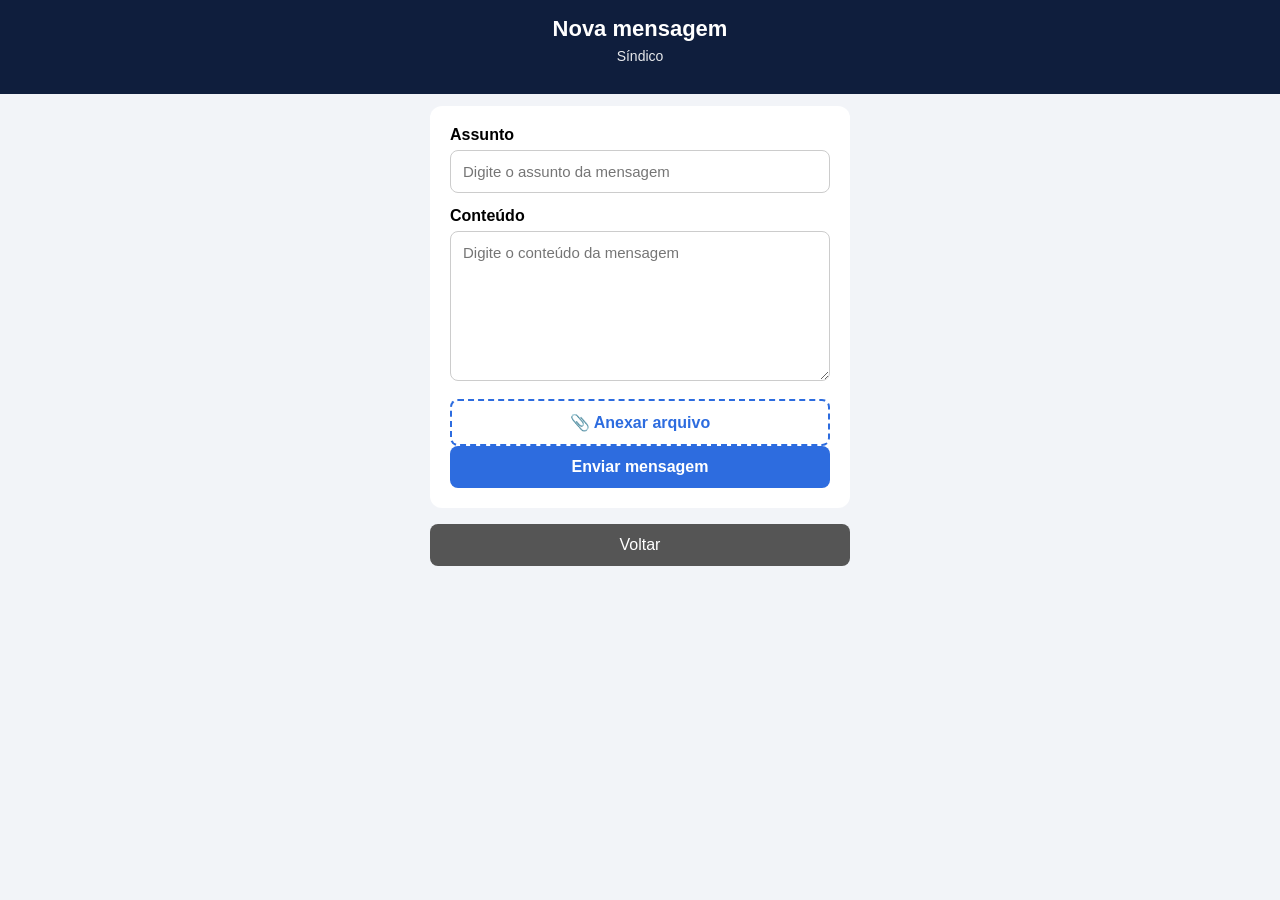
==== contato.html @ 36b79e79 "Primeiro commit - projeto inicial" ====
<!DOCTYPE html>
<html lang="pt-BR">
<head>
  <meta charset="UTF-8">
  <title>Nova mensagem</title>
  <meta name="viewport" content="width=device-width, initial-scale=1.0">
  <link rel="stylesheet" href="style.css">

  <style>
    .btn-anexo {
      background: #fff;
      color: #2d6cdf;
      border: 2px dashed #2d6cdf;
      font-weight: bold;
      display: flex;
      align-items: center;
      justify-content: center;
      gap: 8px;
    }

    .btn-enviar {
      background: #2d6cdf;
      color: #fff;
      font-weight: bold;
    }

    .overlay {
      position: fixed;
      inset: 0;
      background: rgba(0,0,0,0.5);
      display: none;
      z-index: 10;
    }

    .sheet {
      position: fixed;
      bottom: 0;
      left: 0;
      right: 0;
      background: #111;
      border-radius: 18px 18px 0 0;
      padding: 20px;
      display: none;
      z-index: 11;
    }

    .sheet-options {
      display: flex;
      justify-content: space-around;
    }

    .sheet-item {
      text-align: center;
      color: #fff;
      cursor: pointer;
    }

    .sheet-item div {
      width: 64px;
      height: 64px;
      background: #222;
      border-radius: 16px;
      display: flex;
      align-items: center;
      justify-content: center;
      margin: auto;
      font-size: 26px;
    }

    .sheet-item span {
      display: block;
      margin-top: 8px;
      font-size: 14px;
    }

    input[type="file"] {
      display: none;
    }
  </style>
</head>
<body>

<header class="top-bar">
  <div class="top-content">
    <h1 class="title">Nova mensagem</h1>
    <p class="welcome">---</p>
  </div>
</header>

<section class="home">
  <div class="card">

    <label>Assunto</label>
    <input type="text" placeholder="Digite o assunto da mensagem">

    <label>Conteúdo</label>
    <textarea placeholder="Digite o conteúdo da mensagem"></textarea>

    <button type="button" class="btn-anexo" onclick="abrirAnexo()">
      📎 Anexar arquivo
    </button>

    <button class="btn-enviar" onclick="alert('Mensagem enviada!')">
      Enviar mensagem
    </button>

  </div>

  <button class="btn-voltar" onclick="history.back()">Voltar</button>
</section>

<!-- INPUTS -->
<input type="file" id="camera" accept="image/*" capture="environment">
<input type="file" id="galeria" accept="image/*">
<input type="file" id="arquivo">

<div class="overlay" onclick="fecharAnexo()"></div>

<div class="sheet">
  <div class="sheet-options">

    <div class="sheet-item" onclick="document.getElementById('camera').click()">
      <div>📷</div>
      <span>Câmera</span>
    </div>

    <div class="sheet-item" onclick="document.getElementById('galeria').click()">
      <div>🖼</div>
      <span>Galeria</span>
    </div>

    <div class="sheet-item" onclick="document.getElementById('arquivo').click()">
      <div>📁</div>
      <span>Arquivos</span>
    </div>

  </div>
</div>

<script>
  const params = new URLSearchParams(window.location.search);
  const destino = params.get("para") || "Síndico";
  document.querySelector(".welcome").innerText = destino;

  function abrirAnexo() {
    document.querySelector(".overlay").style.display = "block";
    document.querySelector(".sheet").style.display = "block";
  }

  function fecharAnexo() {
    document.querySelector(".overlay").style.display = "none";
    document.querySelector(".sheet").style.display = "none";
  }
</script>

</body>
</html>
---- style.css ----
/* ===== RESET ===== */
* {
  box-sizing: border-box;
  font-family: Arial, Helvetica, sans-serif;
}

body {
  margin: 0;
  background: #f2f4f8;
}

/* ===== HEADER ===== */
.top-bar {
  background: #0f1e3d;
  color: #fff;
  padding: 16px 20px;
}

.top-content {
  max-width: 420px;
  margin: 0 auto;
  text-align: center;
}

.title {
  margin: 0;
  font-size: 22px;
}

.welcome {
  margin-top: 6px;
  font-size: 14px;
  opacity: 0.9;
}

/* ===== CONTEÚDO ===== */
.home {
  padding: 12px 20px;
}

/* ===== LISTA DE CARDS (HOME) ===== */
.menu-list {
  max-width: 420px;
  margin: 20px auto 0; /* 👈 AQUI está o ajuste */
}

.menu-item {
  background: #fff;
  padding: 14px;
  margin-bottom: 12px;
  border-radius: 10px;
  text-align: center;
  cursor: pointer;
  font-weight: bold;
}

.menu-item:hover {
  background: #e9eef9;
}

/* ===== CARD PADRÃO ===== */
.card {
  background: #fff;
  border-radius: 12px;
  padding: 20px;
  max-width: 420px;
  margin: 0 auto;
}

/* ===== FORM ===== */
label {
  display: block;
  margin-bottom: 6px;
  font-weight: bold;
}

input,
textarea {
  width: 100%;
  padding: 12px;
  margin-bottom: 14px;
  border-radius: 8px;
  border: 1px solid #ccc;
  font-size: 15px;
}

textarea {
  min-height: 150px;
  resize: vertical;
}

/* ===== BOTÕES ===== */
button {
  width: 100%;
  padding: 12px;
  border: none;
  border-radius: 8px;
  background: #2d6cdf;
  color: #fff;
  font-size: 16px;
  cursor: pointer;
}

button:hover {
  opacity: 0.9;
}

/* ===== LINKS (LOGIN) ===== */
.links {
  display: flex;
  justify-content: space-between;
  margin-top: 12px;
}

.links a {
  font-size: 14px;
  color: #2d6cdf;
  cursor: pointer;
  text-decoration: none;
}

/* ===== BOTÃO VOLTAR PADRÃO ===== */
.btn-voltar {
  background: #555;
  max-width: 420px;
  margin: 16px auto 0;
  display: block;
}

/* ===== BOTÃO VOLTAR PEQUENO ===== */
.btn-voltar-pequeno {
  width: auto;
  padding: 10px 24px;
  margin: 16px auto 0;
  display: block;
  background: #555;
  font-size: 14px;
}
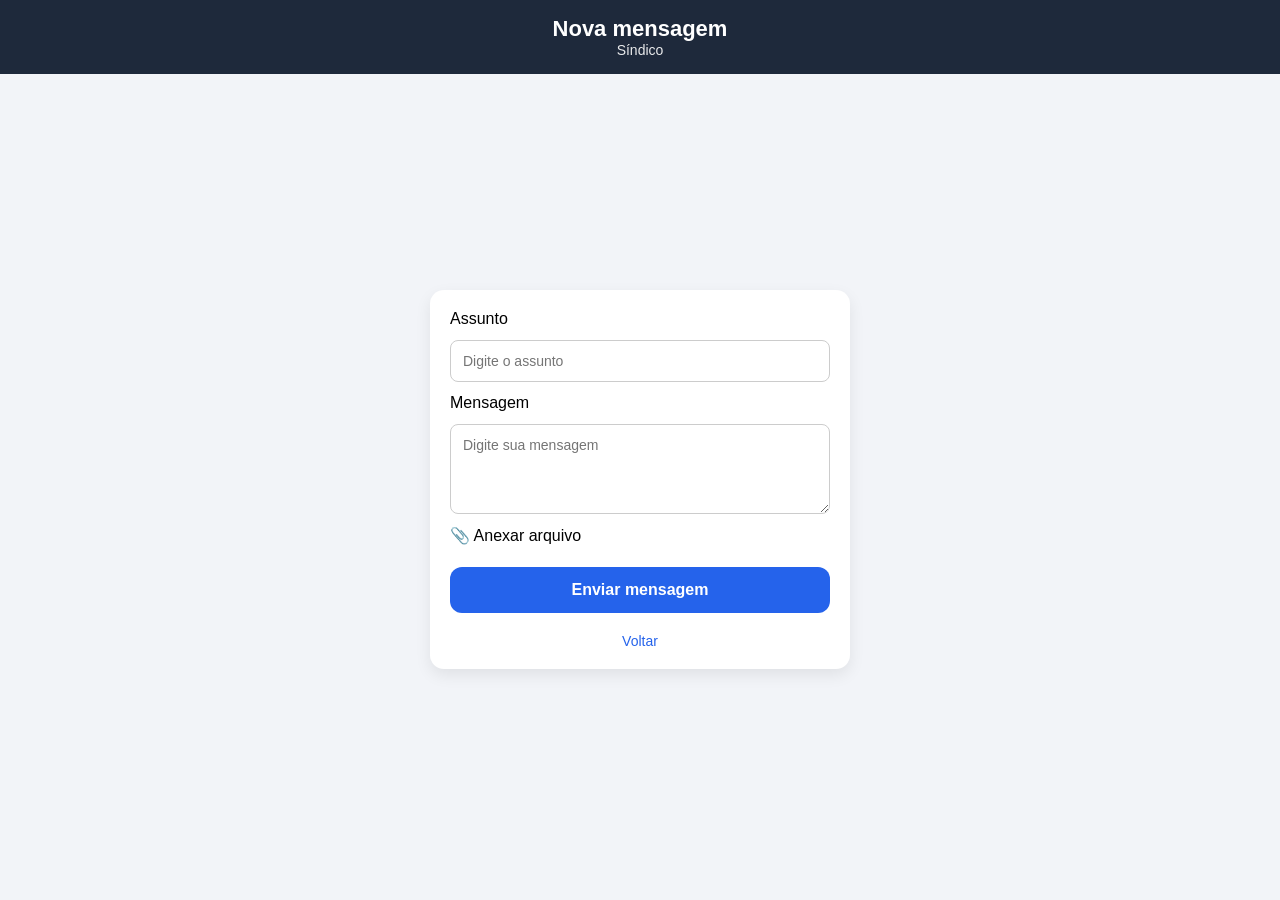
==== commit 795941ac: "Finaliza fluxo de mensagens e reservas com feedback de sucesso e validação de datas" ====
--- a/contato.html
+++ b/contato.html
@@ -5,154 +5,40 @@
   <title>Nova mensagem</title>
   <meta name="viewport" content="width=device-width, initial-scale=1.0">
   <link rel="stylesheet" href="style.css">
-
-  <style>
-    .btn-anexo {
-      background: #fff;
-      color: #2d6cdf;
-      border: 2px dashed #2d6cdf;
-      font-weight: bold;
-      display: flex;
-      align-items: center;
-      justify-content: center;
-      gap: 8px;
-    }
-
-    .btn-enviar {
-      background: #2d6cdf;
-      color: #fff;
-      font-weight: bold;
-    }
-
-    .overlay {
-      position: fixed;
-      inset: 0;
-      background: rgba(0,0,0,0.5);
-      display: none;
-      z-index: 10;
-    }
-
-    .sheet {
-      position: fixed;
-      bottom: 0;
-      left: 0;
-      right: 0;
-      background: #111;
-      border-radius: 18px 18px 0 0;
-      padding: 20px;
-      display: none;
-      z-index: 11;
-    }
-
-    .sheet-options {
-      display: flex;
-      justify-content: space-around;
-    }
-
-    .sheet-item {
-      text-align: center;
-      color: #fff;
-      cursor: pointer;
-    }
-
-    .sheet-item div {
-      width: 64px;
-      height: 64px;
-      background: #222;
-      border-radius: 16px;
-      display: flex;
-      align-items: center;
-      justify-content: center;
-      margin: auto;
-      font-size: 26px;
-    }
-
-    .sheet-item span {
-      display: block;
-      margin-top: 8px;
-      font-size: 14px;
-    }
-
-    input[type="file"] {
-      display: none;
-    }
-  </style>
 </head>
 <body>
 
 <header class="top-bar">
   <div class="top-content">
     <h1 class="title">Nova mensagem</h1>
-    <p class="welcome">---</p>
+    <p class="welcome">Síndico</p>
   </div>
 </header>
 
 <section class="home">
-  <div class="card">
+  <div class="card form-card">
 
     <label>Assunto</label>
-    <input type="text" placeholder="Digite o assunto da mensagem">
+    <input type="text" id="assunto" placeholder="Digite o assunto">
 
-    <label>Conteúdo</label>
-    <textarea placeholder="Digite o conteúdo da mensagem"></textarea>
+    <label>Mensagem</label>
+    <textarea id="conteudo" rows="4" placeholder="Digite sua mensagem"></textarea>
 
-    <button type="button" class="btn-anexo" onclick="abrirAnexo()">
+    <label class="file-label">
       📎 Anexar arquivo
-    </button>
+      <input type="file" id="anexo" hidden>
+    </label>
 
-    <button class="btn-enviar" onclick="alert('Mensagem enviada!')">
+    <button class="primary-btn" onclick="enviarMensagem()">
       Enviar mensagem
     </button>
 
+    <a href="home.html" class="secondary-btn">Voltar</a>
+
   </div>
-
-  <button class="btn-voltar" onclick="history.back()">Voltar</button>
 </section>
 
-<!-- INPUTS -->
-<input type="file" id="camera" accept="image/*" capture="environment">
-<input type="file" id="galeria" accept="image/*">
-<input type="file" id="arquivo">
-
-<div class="overlay" onclick="fecharAnexo()"></div>
-
-<div class="sheet">
-  <div class="sheet-options">
-
-    <div class="sheet-item" onclick="document.getElementById('camera').click()">
-      <div>📷</div>
-      <span>Câmera</span>
-    </div>
-
-    <div class="sheet-item" onclick="document.getElementById('galeria').click()">
-      <div>🖼</div>
-      <span>Galeria</span>
-    </div>
-
-    <div class="sheet-item" onclick="document.getElementById('arquivo').click()">
-      <div>📁</div>
-      <span>Arquivos</span>
-    </div>
-
-  </div>
-</div>
-
-<script>
-  const params = new URLSearchParams(window.location.search);
-  const destino = params.get("para") || "Síndico";
-  document.querySelector(".welcome").innerText = destino;
-
-  function abrirAnexo() {
-    document.querySelector(".overlay").style.display = "block";
-    document.querySelector(".sheet").style.display = "block";
-  }
-
-  function fecharAnexo() {
-    document.querySelector(".overlay").style.display = "none";
-    document.querySelector(".sheet").style.display = "none";
-  }
-</script>
-
+<script src="app.js"></script>
 </body>
 </html>
 
@@ -160,3 +46,4 @@
 
 
 
+
--- a/style.css
+++ b/style.css
@@ -1,140 +1,185 @@
-/* ===== RESET ===== */
+/* RESET */
 * {
   box-sizing: border-box;
+  margin: 0;
+  padding: 0;
   font-family: Arial, Helvetica, sans-serif;
 }
 
+/* BODY */
 body {
-  margin: 0;
-  background: #f2f4f8;
+  background-color: #f2f4f8;
+  min-height: 100vh;
 }
 
-/* ===== HEADER ===== */
+/* HEADER */
 .top-bar {
-  background: #0f1e3d;
-  color: #fff;
-  padding: 16px 20px;
+  background-color: #1e293b;
+  padding: 16px 0;
 }
 
 .top-content {
-  max-width: 420px;
-  margin: 0 auto;
   text-align: center;
+  color: #ffffff;
 }
 
 .title {
-  margin: 0;
   font-size: 22px;
+  font-weight: bold;
 }
 
 .welcome {
-  margin-top: 6px;
   font-size: 14px;
   opacity: 0.9;
 }
 
-/* ===== CONTEÚDO ===== */
+/* CONTEÚDO */
 .home {
-  padding: 12px 20px;
+  padding: 16px;
+  display: flex;
+  justify-content: center;
 }
 
-/* ===== LISTA DE CARDS (HOME) ===== */
-.menu-list {
+/* CARD PADRÃO */
+.card {
+  background-color: #ffffff;
+  width: 100%;
   max-width: 420px;
-  margin: 20px auto 0; /* 👈 AQUI está o ajuste */
+  padding: 20px;
+  border-radius: 14px;
+  box-shadow: 0 6px 16px rgba(0,0,0,0.08);
 }
 
-.menu-item {
-  background: #fff;
-  padding: 14px;
-  margin-bottom: 12px;
-  border-radius: 10px;
-  text-align: center;
-  cursor: pointer;
-  font-weight: bold;
+/* ===== LOGIN ===== */
+.login-card {
+  display: flex;
+  flex-direction: column;
+  gap: 14px;
 }
 
-.menu-item:hover {
-  background: #e9eef9;
+.field {
+  display: flex;
+  flex-direction: column;
 }
 
-/* ===== CARD PADRÃO ===== */
-.card {
-  background: #fff;
-  border-radius: 12px;
-  padding: 20px;
-  max-width: 420px;
-  margin: 0 auto;
+.field label {
+  font-size: 14px;
+  font-weight: 600;
+  color: #1e293b;
+  margin-bottom: 6px;
 }
 
-/* ===== FORM ===== */
-label {
-  display: block;
-  margin-bottom: 6px;
-  font-weight: bold;
-}
-
-input,
-textarea {
-  width: 100%;
-  padding: 12px;
-  margin-bottom: 14px;
-  border-radius: 8px;
+.field input {
+  padding: 14px;
+  border-radius: 10px;
   border: 1px solid #ccc;
   font-size: 15px;
 }
 
-textarea {
-  min-height: 150px;
-  resize: vertical;
-}
-
-/* ===== BOTÕES ===== */
-button {
-  width: 100%;
-  padding: 12px;
+/* BOTÃO */
+.primary-btn {
+  margin-top: 10px;
+  padding: 14px;
+  background-color: #2563eb;
+  color: #ffffff;
   border: none;
-  border-radius: 8px;
-  background: #2d6cdf;
-  color: #fff;
+  border-radius: 12px;
   font-size: 16px;
+  font-weight: bold;
   cursor: pointer;
 }
 
-button:hover {
-  opacity: 0.9;
+.primary-btn:active {
+  background-color: #1e40af;
 }
 
-/* ===== LINKS (LOGIN) ===== */
+/* LINKS */
 .links {
   display: flex;
-  justify-content: space-between;
+  flex-direction: column;
+  align-items: center;
+  gap: 8px;
   margin-top: 12px;
 }
 
 .links a {
   font-size: 14px;
-  color: #2d6cdf;
-  cursor: pointer;
+  color: #2563eb;
   text-decoration: none;
 }
 
-/* ===== BOTÃO VOLTAR PADRÃO ===== */
-.btn-voltar {
-  background: #555;
-  max-width: 420px;
-  margin: 16px auto 0;
-  display: block;
+/* ===== HOME / LISTAS ===== */
+.cards {
+  display: flex;
+  flex-direction: column;
+  gap: 12px;
 }
 
-/* ===== BOTÃO VOLTAR PEQUENO ===== */
-.btn-voltar-pequeno {
-  width: auto;
-  padding: 10px 24px;
-  margin: 16px auto 0;
-  display: block;
-  background: #555;
+.card-item {
+  background-color: #ffffff;
+  padding: 18px;
+  border-radius: 12px;
+  font-size: 16px;
+  color: #1e293b;
+  text-decoration: none;
+  box-shadow: 0 4px 12px rgba(0,0,0,0.08);
+}
+
+/* ===== FORMULÁRIOS ===== */
+.form-card {
+  display: flex;
+  flex-direction: column;
+  gap: 12px;
+}
+
+.form-card input,
+.form-card textarea,
+.form-card select {
+  padding: 12px;
+  border-radius: 8px;
+  border: 1px solid #ccc;
   font-size: 14px;
+}
+
+.secondary-btn {
+  margin-top: 8px;
+  text-align: center;
+  font-size: 14px;
+  color: #2563eb;
+  text-decoration: none;
+}
+/* ===== AJUSTE FINAL HOME (MOBILE) ===== */
+
+/* garante altura total da tela */
+.home {
+  min-height: calc(100vh - 90px); /* header */
+  display: flex;
+  justify-content: flex-start;
+  align-items: center;
+}
+
+/* container dos cards */
+.cards {
+  width: 100%;
+  display: flex;
+  flex-direction: column;
+  gap: 14px;
+  padding-bottom: 24px;
+}
+
+/* cada card */
+.card-item {
+  text-align: center;
+}
+
+/* ===== CENTRALIZA LOGIN NO DESKTOP ===== */
+@media (min-width: 768px) {
+  .home {
+    min-height: calc(100vh - 90px);
+    display: flex;
+    justify-content: center;
+    align-items: center;
+  }
 }
 
 
@@ -149,3 +194,5 @@
 
 
 
+
+
